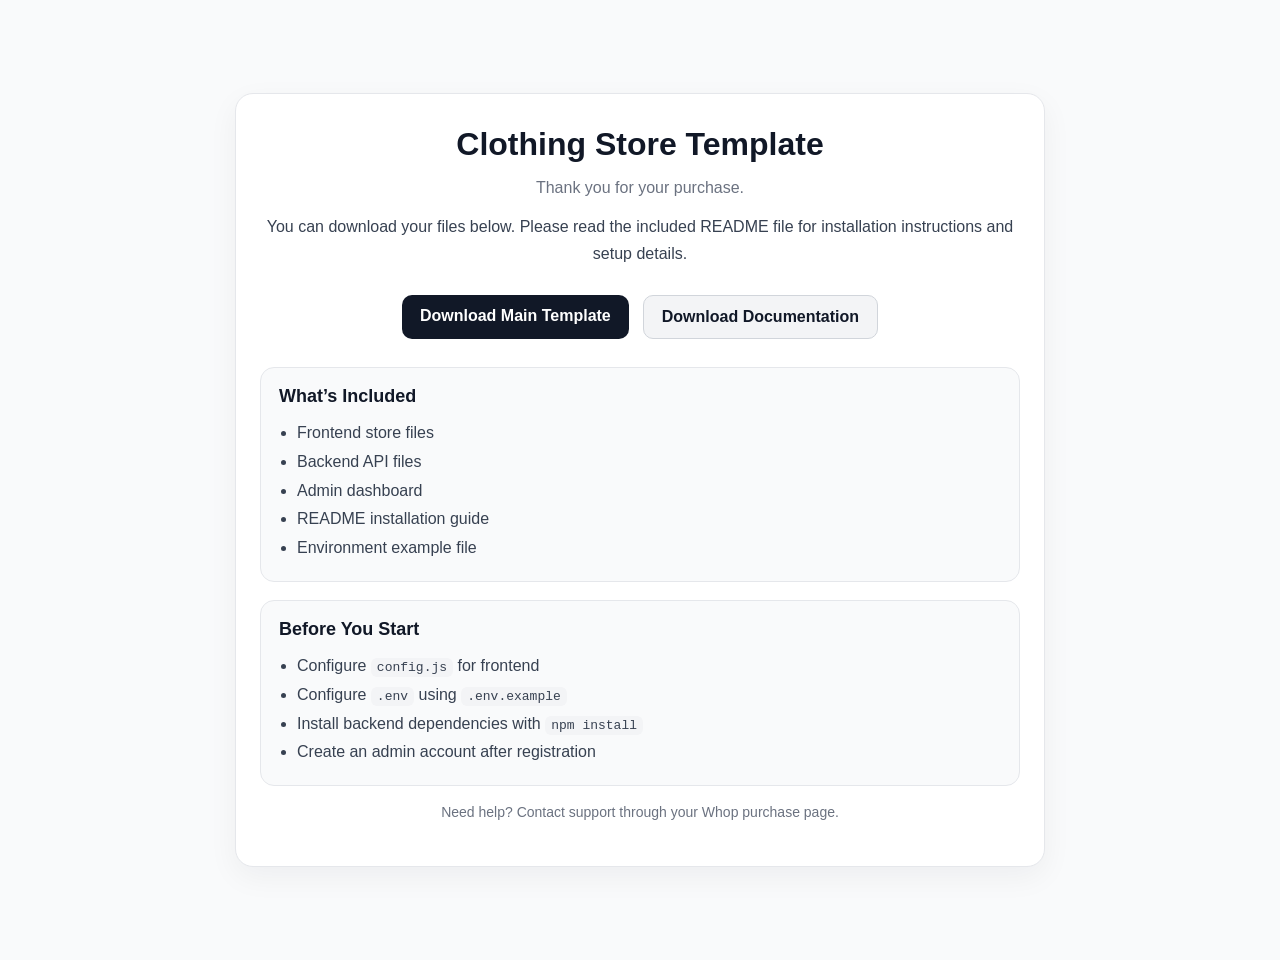
==== index.html @ be15f483 "Add files via upload" ====
<!DOCTYPE html>
<html lang="en">
<head>
  <meta charset="UTF-8" />
  <meta name="viewport" content="width=device-width, initial-scale=1.0" />
  <title>Download - Clothing Store Template</title>
  <link rel="stylesheet" href="download.css" />
</head>
<body>
  <main class="download-page">
    <section class="download-card">
      <h1>Clothing Store Template</h1>
      <p class="subtitle">Thank you for your purchase.</p>

      <p class="description">
        You can download your files below. Please read the included README file
        for installation instructions and setup details.
      </p>

      <div class="download-actions">
        <a
          href="https://drive.google.com/uc?export=download&id=1cnNx7I2S-QTXeRzqO03TnoLV_UUbpLtJ"
          class="download-btn"
        >
          Download Main Template
        </a>

        <a href="#" class="download-btn secondary">
          Download Documentation
        </a>
      </div>

      <div class="info-box">
        <h2>What’s Included</h2>
        <ul>
          <li>Frontend store files</li>
          <li>Backend API files</li>
          <li>Admin dashboard</li>
          <li>README installation guide</li>
          <li>Environment example file</li>
        </ul>
      </div>

      <div class="info-box">
        <h2>Before You Start</h2>
        <ul>
          <li>Configure <code>config.js</code> for frontend</li>
          <li>Configure <code>.env</code> using <code>.env.example</code></li>
          <li>Install backend dependencies with <code>npm install</code></li>
          <li>Create an admin account after registration</li>
        </ul>
      </div>

      <p class="support-text">
        Need help? Contact support through your Whop purchase page.
      </p>
    </section>
  </main>
</body>
</html>
---- download.css ----
body {
  margin: 0;
  font-family: Arial, sans-serif;
  background: #f9fafb;
  color: #111827;
}

.download-page {
  min-height: 100vh;
  display: flex;
  align-items: center;
  justify-content: center;
  padding: 30px 16px;
}

.download-card {
  width: 100%;
  max-width: 760px;
  background: #ffffff;
  border: 1px solid #e5e7eb;
  border-radius: 18px;
  padding: 32px 24px;
  box-shadow: 0 10px 30px rgba(17, 24, 39, 0.05);
}

.download-card h1 {
  margin: 0 0 8px;
  font-size: 32px;
  text-align: center;
  color: #111827;
}

.subtitle {
  text-align: center;
  font-size: 16px;
  color: #6b7280;
  margin-bottom: 16px;
}

.description {
  text-align: center;
  color: #374151;
  line-height: 1.7;
  margin-bottom: 28px;
}

.download-actions {
  display: flex;
  gap: 14px;
  justify-content: center;
  flex-wrap: wrap;
  margin-bottom: 28px;
}

.download-btn {
  display: inline-block;
  padding: 12px 18px;
  background: #111827;
  color: #ffffff;
  text-decoration: none;
  border-radius: 10px;
  font-weight: 600;
  transition: background 0.2s ease;
}

.download-btn:hover {
  background: #1f2937;
}

.download-btn.secondary {
  background: #f3f4f6;
  color: #111827;
  border: 1px solid #d1d5db;
}

.download-btn.secondary:hover {
  background: #e5e7eb;
}

.info-box {
  background: #f9fafb;
  border: 1px solid #e5e7eb;
  border-radius: 14px;
  padding: 18px;
  margin-bottom: 18px;
}

.info-box h2 {
  margin: 0 0 12px;
  font-size: 18px;
  color: #111827;
}

.info-box ul {
  margin: 0;
  padding-left: 18px;
  color: #374151;
  line-height: 1.8;
}

code {
  background: #f3f4f6;
  padding: 2px 6px;
  border-radius: 6px;
  font-size: 13px;
}

.support-text {
  margin-top: 12px;
  text-align: center;
  color: #6b7280;
  font-size: 14px;
}

@media (max-width: 640px) {
  .download-card {
    padding: 24px 18px;
  }

  .download-card h1 {
    font-size: 26px;
  }

  .download-actions {
    flex-direction: column;
  }

  .download-btn {
    width: 100%;
    text-align: center;
  }
}
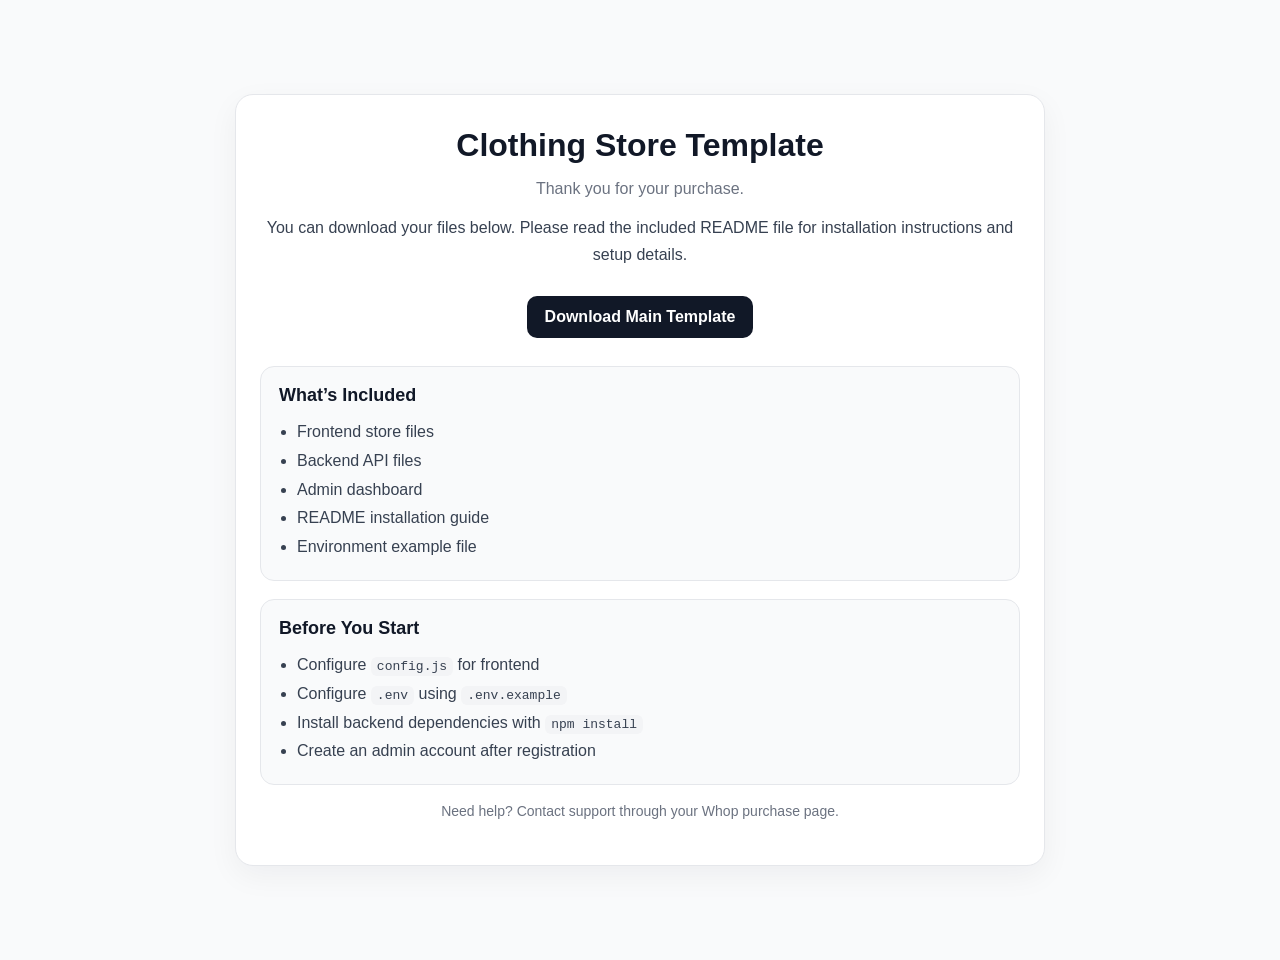
==== commit aa5723d6: "x" ====
--- a/index.html
+++ b/index.html
@@ -23,10 +23,6 @@
           class="download-btn"
         >
           Download Main Template
-        </a>
-
-        <a href="#" class="download-btn secondary">
-          Download Documentation
         </a>
       </div>
 
